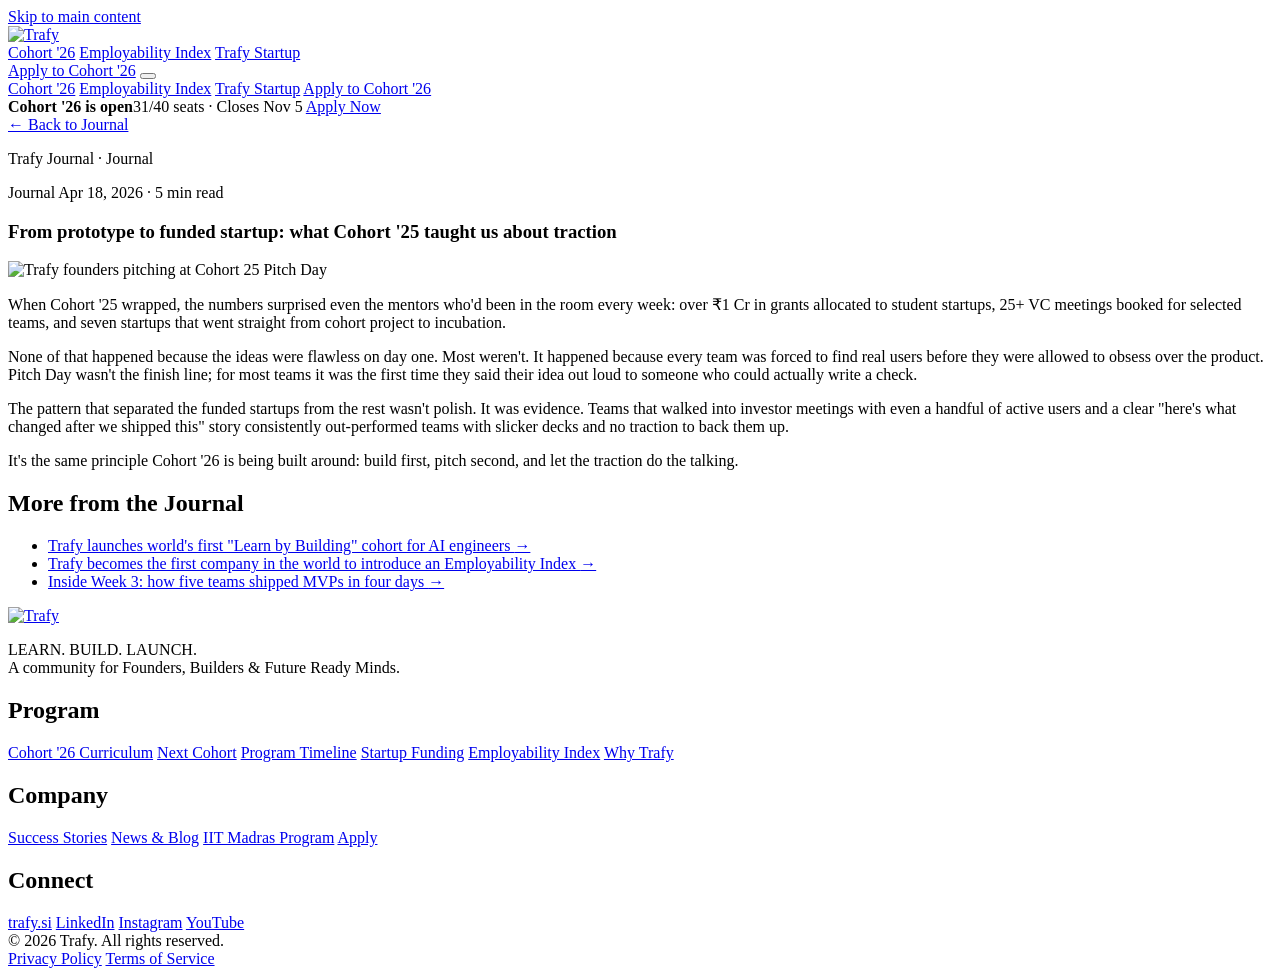
==== blog-cohort25-funding-recap.html @ 62390bb4 "Trafy AI Engineer Cohort site: new cohort page, animated hero, lead pop-up with Google Sheets Co-Aut" ====
<!DOCTYPE html>
<html lang="en">
<head>
<meta charset="UTF-8">
<meta name="viewport" content="width=device-width, initial-scale=1.0">
<title>From prototype to funded startup: what Cohort &apos;25 taught us about traction | Trafy Journal</title>
<meta name="description" content="Over ₹1 Cr in grants allocated, 25+ VC meetings booked, and seven startups incubated: what separated the funded Cohort '25 startups from the rest.">
<!-- Link preview (WhatsApp, LinkedIn, X, Slack...) -->
<meta property="og:type" content="website">
<meta property="og:site_name" content="Trafy">
<meta property="og:title" content="From prototype to funded startup: what Cohort &apos;25 taught us about traction | Trafy Journal">
<meta property="og:description" content="Over ₹1 Cr in grants allocated, 25+ VC meetings booked, and seven startups incubated: what separated the funded Cohort '25 startups from the rest.">
<link rel="canonical" href="https://trafy.si/cohort/blog-cohort25-funding-recap">
<meta property="og:url" content="https://trafy.si/cohort/blog-cohort25-funding-recap">
<meta property="og:image" content="https://trafy.si/cohort/assets/img/og-image.png">
<meta property="og:image:width" content="1200">
<meta property="og:image:height" content="630">
<meta property="og:image:alt" content="Trafy: Learn by Building">
<meta name="twitter:card" content="summary_large_image">
<meta name="twitter:title" content="From prototype to funded startup: what Cohort &apos;25 taught us about traction | Trafy Journal">
<meta name="twitter:description" content="Over ₹1 Cr in grants allocated, 25+ VC meetings booked, and seven startups incubated: what separated the funded Cohort '25 startups from the rest.">
<meta name="twitter:image" content="https://trafy.si/cohort/assets/img/og-image.png">
<link rel="icon" type="image/png" sizes="32x32" href="/cohort/assets/img/favicon-32.png">
<link rel="icon" type="image/png" sizes="48x48" href="/cohort/assets/img/favicon-48.png">
<link rel="icon" type="image/png" sizes="64x64" href="/cohort/assets/img/favicon-64.png">
<link rel="apple-touch-icon" href="/cohort/assets/img/favicon-64.png">
<link rel="preconnect" href="https://fonts.googleapis.com">
<link rel="preconnect" href="https://fonts.gstatic.com" crossorigin>
<link href="https://fonts.googleapis.com/css2?family=Manrope:wght@400..800&family=Instrument+Serif:ital@0;1&display=swap" rel="stylesheet">
<link rel="stylesheet" href="/cohort/css/style.css">
</head>
<body>
<a class="skip-link" href="#main">Skip to main content</a>

<!-- ============ NAV ============ -->
<header class="nav" id="nav">
  <div class="nav__inner">
    <a href="/cohort" class="nav__logo">
      <img src="/cohort/assets/img/trafy-logo-ink.png" alt="Trafy" class="nav__logo-img">
    </a>

    <nav class="nav__links" aria-label="Primary">
      <a href="/cohort/cohort-26">Cohort &apos;26</a>
      <a href="/cohort/employability-index">Employability Index</a>
      <a href="/cohort/trafy-startup">Trafy Startup</a>
    </nav>

    <a href="/cohort#apply" class="btn btn--primary btn--sm nav__cta">Apply to Cohort &apos;26</a>

    <button class="nav__toggle" id="navToggle" aria-label="Toggle menu" aria-expanded="false">
      <span></span><span></span><span></span>
    </button>
  </div>

  <div class="nav__mobile" id="navMobile">
    <a href="/cohort/cohort-26">Cohort &apos;26</a>
    <a href="/cohort/employability-index">Employability Index</a>
    <a href="/cohort/trafy-startup">Trafy Startup</a>
    <a href="/cohort#apply" class="btn btn--primary btn--sm">Apply to Cohort &apos;26</a>
  </div>
</header>

<div class="sticky-cta" id="stickyCta">
  <span class="sticky-cta__text"><strong>Cohort &apos;26 is open</strong><span>31/40 seats · Closes Nov 5</span></span>
  <a href="/cohort#apply" class="btn btn--primary btn--md">Apply Now</a>
</div>

<main id="main">

<!-- ============ JOURNAL HEADER ============ -->
<section class="journal-head">
  <div class="section-inner">
    <a href="/cohort/blog" class="link-arrow journal-head__back"><span>←</span> Back to Journal</a>
    <p class="eyebrow eyebrow--light">Trafy Journal · Journal</p>
  </div>
</section>

<!-- ============ ARTICLE ============ -->
<section class="article-list" aria-label="Article">
  <div class="section-inner">

    <article class="article" id="cohort25-funding-recap">
      <div class="article__meta">
        <span class="news__card-tag news__card-tag--dark">Journal</span>
        <span class="article__date">Apr 18, 2026 · 5 min read</span>
      </div>
      <h1 class="article__title">From prototype to funded startup: what Cohort &apos;25 taught us about traction</h1>
      <div class="article__media">
        <img src="/cohort/assets/img/pitch-2.webp" alt="Trafy founders pitching at Cohort 25 Pitch Day" loading="lazy" decoding="async">
      </div>
      <div class="article__body">
        <p>When Cohort &apos;25 wrapped, the numbers surprised even the mentors who'd been in the room every week: over ₹1 Cr in grants allocated to student startups, 25+ VC meetings booked for selected teams, and seven startups that went straight from cohort project to incubation.</p>
        <p>None of that happened because the ideas were flawless on day one. Most weren't. It happened because every team was forced to find real users before they were allowed to obsess over the product. Pitch Day wasn't the finish line; for most teams it was the first time they said their idea out loud to someone who could actually write a check.</p>
        <p>The pattern that separated the funded startups from the rest wasn't polish. It was evidence. Teams that walked into investor meetings with even a handful of active users and a clear &quot;here's what changed after we shipped this&quot; story consistently out-performed teams with slicker decks and no traction to back them up.</p>
        <p>It's the same principle Cohort &apos;26 is being built around: build first, pitch second, and let the traction do the talking.</p>
      </div>

      <div class="article-related">
        <h2>More from the Journal</h2>
        <ul>
          <li><a class="link-arrow" href="/cohort/blog-learn-by-building-cohort">Trafy launches world&apos;s first &quot;Learn by Building&quot; cohort for AI engineers <span>→</span></a></li>
          <li><a class="link-arrow" href="/cohort/blog-employability-index-first">Trafy becomes the first company in the world to introduce an Employability Index <span>→</span></a></li>
          <li><a class="link-arrow" href="/cohort/blog-week-3-mvp-sprint">Inside Week 3: how five teams shipped MVPs in four days <span>→</span></a></li>
        </ul>
      </div>
    </article>

  </div>
</section>

</main>

<!-- ============ FOOTER ============ -->
<footer class="footer">
  <div class="section-inner footer__grid">
    <div class="footer__brand">
      <a href="/cohort" class="nav__logo footer__logo">
        <img src="/cohort/assets/img/trafy-logo-ink.png" alt="Trafy" class="nav__logo-img">
      </a>
      <p class="footer__tag">LEARN. BUILD. LAUNCH.<br>A community for Founders, Builders &amp; Future Ready Minds.</p>
    </div>

    <nav class="footer__col" aria-label="Program">
      <h2>Program</h2>
      <a href="/cohort/cohort-26">Cohort &apos;26 Curriculum</a>
      <a href="/cohort#next-cohort">Next Cohort</a>
      <a href="/cohort#timeline">Program Timeline</a>
      <a href="/cohort/trafy-startup">Startup Funding</a>
      <a href="/cohort/employability-index">Employability Index</a>
      <a href="/cohort#why-trafy">Why Trafy</a>
    </nav>

    <nav class="footer__col" aria-label="Company">
      <h2>Company</h2>
      <a href="/cohort#success">Success Stories</a>
      <a href="/cohort/blog">News &amp; Blog</a>
      <a href="/cohort#iit-madras">IIT Madras Program</a>
      <a href="/cohort#apply">Apply</a>
    </nav>

    <nav class="footer__col" aria-label="Connect">
      <h2>Connect</h2>
      <a href="#">trafy.si</a>
      <a href="#">LinkedIn</a>
      <a href="#">Instagram</a>
      <a href="#">YouTube</a>
    </nav>
  </div>

  <div class="section-inner footer__bottom">
    <span>© 2026 Trafy. All rights reserved.</span>
    <div class="footer__legal">
      <a href="https://trafy.si/privacy">Privacy Policy</a>
      <a href="https://trafy.si/terms">Terms of Service</a>
    </div>
  </div>
</footer>

<script src="https://cdnjs.cloudflare.com/ajax/libs/gsap/3.12.5/gsap.min.js"></script>
<script src="https://cdnjs.cloudflare.com/ajax/libs/gsap/3.12.5/ScrollTrigger.min.js"></script>
<script src="/cohort/js/main.js"></script>
</body>
</html>
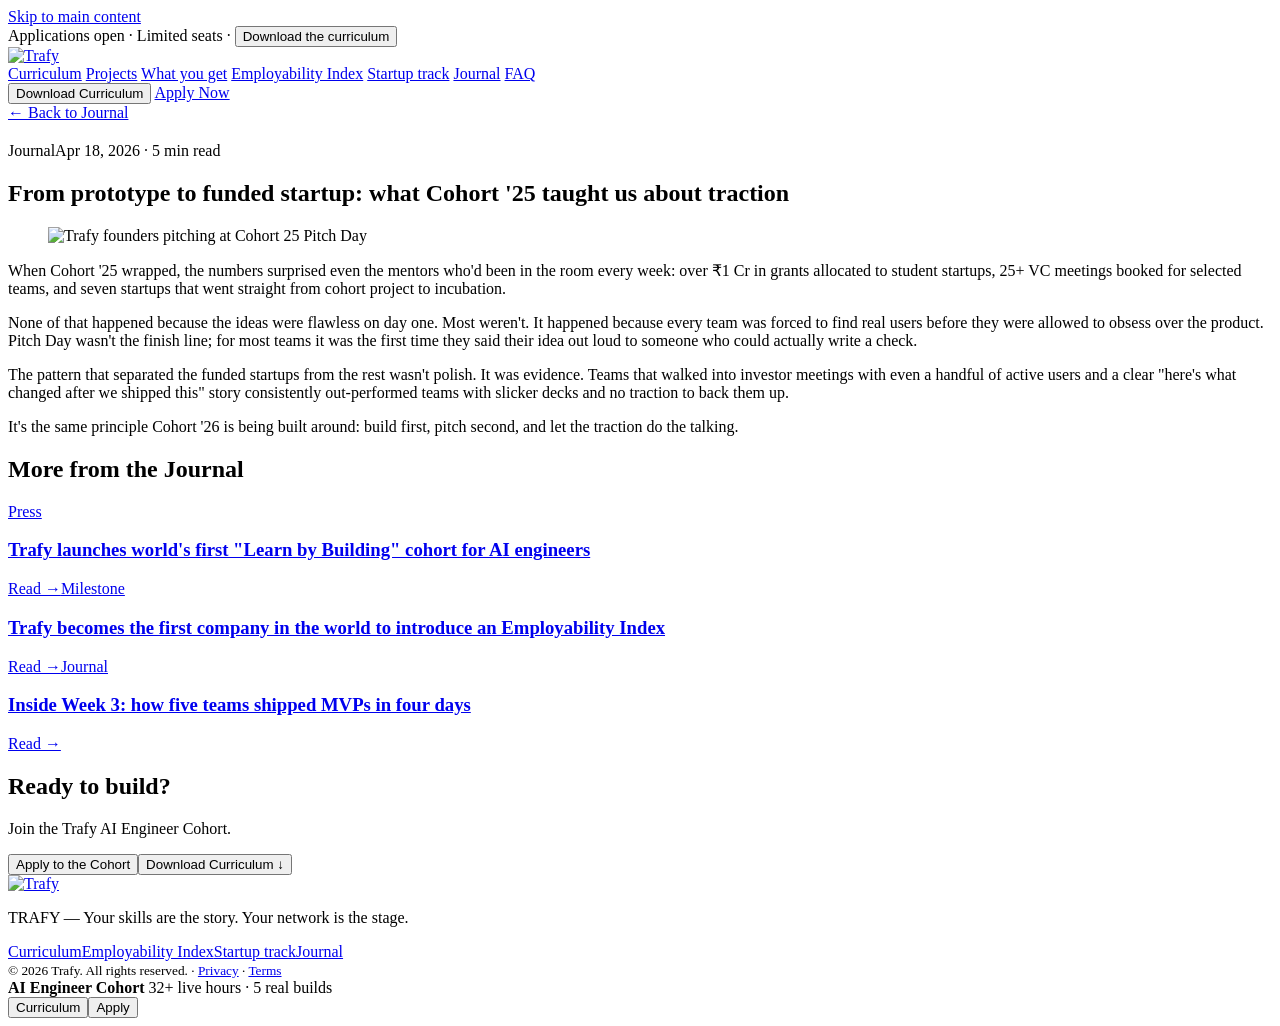
==== commit e6499503: "Restyle Employability, Startup and Journal pages; add lead tracking, thank-you steps and deploy conf" ====
--- a/blog-cohort25-funding-recap.html
+++ b/blog-cohort25-funding-recap.html
@@ -3,161 +3,116 @@
 <head>
 <meta charset="UTF-8">
 <meta name="viewport" content="width=device-width, initial-scale=1.0">
-<title>From prototype to funded startup: what Cohort &apos;25 taught us about traction | Trafy Journal</title>
-<meta name="description" content="Over ₹1 Cr in grants allocated, 25+ VC meetings booked, and seven startups incubated: what separated the funded Cohort '25 startups from the rest.">
-<!-- Link preview (WhatsApp, LinkedIn, X, Slack...) -->
-<meta property="og:type" content="website">
-<meta property="og:site_name" content="Trafy">
-<meta property="og:title" content="From prototype to funded startup: what Cohort &apos;25 taught us about traction | Trafy Journal">
-<meta property="og:description" content="Over ₹1 Cr in grants allocated, 25+ VC meetings booked, and seven startups incubated: what separated the funded Cohort '25 startups from the rest.">
-<link rel="canonical" href="https://trafy.si/cohort/blog-cohort25-funding-recap">
-<meta property="og:url" content="https://trafy.si/cohort/blog-cohort25-funding-recap">
+<title>From prototype to funded startup: what Cohort &#x27;25 taught us about traction | Trafy Journal</title>
+<meta name="description" content="When Cohort &#x27;25 wrapped, the numbers surprised even the mentors who&#x27;d been in the room every week: over ₹1 Cr in grants allocated to student startups, 25+ ">
+<meta property="og:type" content="website"><meta property="og:site_name" content="Trafy">
+<meta property="og:title" content="From prototype to funded startup: what Cohort &#x27;25 taught us about traction | Trafy Journal"><meta property="og:description" content="When Cohort &#x27;25 wrapped, the numbers surprised even the mentors who&#x27;d been in the room every week: over ₹1 Cr in grants allocated to student startups, 25+ ">
 <meta property="og:image" content="https://trafy.si/cohort/assets/img/og-image.png">
-<meta property="og:image:width" content="1200">
-<meta property="og:image:height" content="630">
-<meta property="og:image:alt" content="Trafy: Learn by Building">
-<meta name="twitter:card" content="summary_large_image">
-<meta name="twitter:title" content="From prototype to funded startup: what Cohort &apos;25 taught us about traction | Trafy Journal">
-<meta name="twitter:description" content="Over ₹1 Cr in grants allocated, 25+ VC meetings booked, and seven startups incubated: what separated the funded Cohort '25 startups from the rest.">
-<meta name="twitter:image" content="https://trafy.si/cohort/assets/img/og-image.png">
 <link rel="icon" type="image/png" sizes="32x32" href="/cohort/assets/img/favicon-32.png">
-<link rel="icon" type="image/png" sizes="48x48" href="/cohort/assets/img/favicon-48.png">
 <link rel="icon" type="image/png" sizes="64x64" href="/cohort/assets/img/favicon-64.png">
-<link rel="apple-touch-icon" href="/cohort/assets/img/favicon-64.png">
 <link rel="preconnect" href="https://fonts.googleapis.com">
 <link rel="preconnect" href="https://fonts.gstatic.com" crossorigin>
 <link href="https://fonts.googleapis.com/css2?family=Manrope:wght@400..800&family=Instrument+Serif:ital@0;1&display=swap" rel="stylesheet">
-<link rel="stylesheet" href="/cohort/css/style.css">
+<link rel="stylesheet" href="/cohort/css/cohort.css">
+<link rel="stylesheet" href="/cohort/css/hero.css">
+<link rel="stylesheet" href="/cohort/css/sections.css">
+<link rel="stylesheet" href="/cohort/css/pages.css">
 </head>
 <body>
-<a class="skip-link" href="#main">Skip to main content</a>
+<a class="skip" href="#main">Skip to main content</a>
+<div class="strip">Applications open &middot; Limited seats &middot; <button type="button" data-open-lead>Download the curriculum</button></div>
+<header class="nav" id="nav">
+  <div class="wrap nav__in">
+    <a href="/cohort/" class="nav__logo"><img src="/cohort/assets/img/trafy-logo-ink.png" alt="Trafy"></a>
+    <nav class="nav__links" aria-label="Primary">
+      <a href="/cohort/#curriculum">Curriculum</a>
+      <a href="/cohort/#projects">Projects</a>
+      <a href="/cohort/#perks">What you get</a>
+      <a href="/cohort/employability-index">Employability Index</a>
+      <a href="/cohort/trafy-startup">Startup track</a>
+      <a href="/cohort/blog" class="on" aria-current="page">Journal</a>
+      <a href="/cohort/#faq">FAQ</a>
+    </nav>
+    <div class="nav__cta">
+      <button type="button" class="btn btn--ghost btn--sm" data-open-lead>Download Curriculum</button>
+      <a href="/cohort/#apply" class="btn btn--solid btn--sm">Apply Now</a>
+    </div>
+  </div>
+  <div class="progress" id="progress"></div>
+</header>
+<main id="main">
 
-<!-- ============ NAV ============ -->
-<header class="nav" id="nav">
-  <div class="nav__inner">
-    <a href="/cohort" class="nav__logo">
-      <img src="/cohort/assets/img/trafy-logo-ink.png" alt="Trafy" class="nav__logo-img">
-    </a>
-
-    <nav class="nav__links" aria-label="Primary">
-      <a href="/cohort/cohort-26">Cohort &apos;26</a>
-      <a href="/cohort/employability-index">Employability Index</a>
-      <a href="/cohort/trafy-startup">Trafy Startup</a>
-    </nav>
-
-    <a href="/cohort#apply" class="btn btn--primary btn--sm nav__cta">Apply to Cohort &apos;26</a>
-
-    <button class="nav__toggle" id="navToggle" aria-label="Toggle menu" aria-expanded="false">
-      <span></span><span></span><span></span>
-    </button>
+<article class="art">
+  <div class="wrap wrap--narrow">
+    <a class="link" href="/cohort/blog">&larr; Back to Journal</a>
+    <div class="post__meta" style="margin-top:20px"><span class="tagx">Journal</span><span>Apr 18, 2026 · 5 min read</span></div>
+    <h1>From prototype to funded startup: what Cohort '25 taught us about traction</h1>
+    <figure class="pimg pimg--wide"><img src="/cohort/assets/img/pitch-2.webp" alt="Trafy founders pitching at Cohort 25 Pitch Day" width="1200" height="800"></figure>
+    <div class="prose prose--art"><p>When Cohort '25 wrapped, the numbers surprised even the mentors who'd been in the room every week: over ₹1 Cr in grants allocated to student startups, 25+ VC meetings booked for selected teams, and seven startups that went straight from cohort project to incubation.</p><p>None of that happened because the ideas were flawless on day one. Most weren't. It happened because every team was forced to find real users before they were allowed to obsess over the product. Pitch Day wasn't the finish line; for most teams it was the first time they said their idea out loud to someone who could actually write a check.</p><p>The pattern that separated the funded startups from the rest wasn't polish. It was evidence. Teams that walked into investor meetings with even a handful of active users and a clear "here's what changed after we shipped this" story consistently out-performed teams with slicker decks and no traction to back them up.</p><p>It's the same principle Cohort '26 is being built around: build first, pitch second, and let the traction do the talking.</p></div>
   </div>
-
-  <div class="nav__mobile" id="navMobile">
-    <a href="/cohort/cohort-26">Cohort &apos;26</a>
-    <a href="/cohort/employability-index">Employability Index</a>
-    <a href="/cohort/trafy-startup">Trafy Startup</a>
-    <a href="/cohort#apply" class="btn btn--primary btn--sm">Apply to Cohort &apos;26</a>
+</article>
+<section class="sec sec--tint"><div class="wrap"><h2 class="h2 h2--c">More from the Journal</h2><div class="posts posts--3"><a class="post post--sm" href="/cohort/blog-learn-by-building-cohort"><span class="tagx">Press</span><h3>Trafy launches world's first "Learn by Building" cohort for AI engineers</h3><span class="post__more">Read &rarr;</span></a><a class="post post--sm" href="/cohort/blog-employability-index-first"><span class="tagx">Milestone</span><h3>Trafy becomes the first company in the world to introduce an Employability Index</h3><span class="post__more">Read &rarr;</span></a><a class="post post--sm" href="/cohort/blog-week-3-mvp-sprint"><span class="tagx">Journal</span><h3>Inside Week 3: how five teams shipped MVPs in four days</h3><span class="post__more">Read &rarr;</span></a></div></div></section>
+<section class="final"><div class="wrap final__in"><h2>Ready to build?</h2><p>Join the Trafy AI Engineer Cohort.</p><div class="hero__cta hero__cta--c"><button type="button" class="btn btn--solid btn--lg" data-open-lead data-intent="apply">Apply to the Cohort</button><button type="button" class="btn btn--outline-light btn--lg" data-open-lead>Download Curriculum <span aria-hidden="true">&darr;</span></button></div></div></section>
+</main>
+<footer class="foot">
+  <div class="wrap foot__in">
+    <a href="/cohort/" class="nav__logo"><img src="/cohort/assets/img/trafy-logo-ink.png" alt="Trafy"></a>
+    <p>TRAFY &mdash; Your skills are the story. Your network is the stage.</p>
+    <nav class="foot__links" aria-label="More"><a href="/cohort/#curriculum">Curriculum</a><a href="/cohort/employability-index">Employability Index</a><a href="/cohort/trafy-startup">Startup track</a><a href="/cohort/blog">Journal</a></nav>
+    <small>&copy; 2026 Trafy. All rights reserved. &middot; <a href="https://trafy.si/privacy">Privacy</a> &middot; <a href="https://trafy.si/terms">Terms</a></small>
   </div>
-</header>
-
-<div class="sticky-cta" id="stickyCta">
-  <span class="sticky-cta__text"><strong>Cohort &apos;26 is open</strong><span>31/40 seats · Closes Nov 5</span></span>
-  <a href="/cohort#apply" class="btn btn--primary btn--md">Apply Now</a>
+</footer>
+<div class="sticky" id="sticky">
+  <span><strong>AI Engineer Cohort</strong> 32+ live hours &middot; 5 real builds</span>
+  <div><button type="button" class="btn btn--ghost btn--sm" data-open-lead>Curriculum</button><button type="button" class="btn btn--solid btn--sm" data-open-lead data-intent="apply">Apply</button></div>
 </div>
 
-<main id="main">
-
-<!-- ============ JOURNAL HEADER ============ -->
-<section class="journal-head">
-  <div class="section-inner">
-    <a href="/cohort/blog" class="link-arrow journal-head__back"><span>←</span> Back to Journal</a>
-    <p class="eyebrow eyebrow--light">Trafy Journal · Journal</p>
-  </div>
-</section>
-
-<!-- ============ ARTICLE ============ -->
-<section class="article-list" aria-label="Article">
-  <div class="section-inner">
-
-    <article class="article" id="cohort25-funding-recap">
-      <div class="article__meta">
-        <span class="news__card-tag news__card-tag--dark">Journal</span>
-        <span class="article__date">Apr 18, 2026 · 5 min read</span>
-      </div>
-      <h1 class="article__title">From prototype to funded startup: what Cohort &apos;25 taught us about traction</h1>
-      <div class="article__media">
-        <img src="/cohort/assets/img/pitch-2.webp" alt="Trafy founders pitching at Cohort 25 Pitch Day" loading="lazy" decoding="async">
-      </div>
-      <div class="article__body">
-        <p>When Cohort &apos;25 wrapped, the numbers surprised even the mentors who'd been in the room every week: over ₹1 Cr in grants allocated to student startups, 25+ VC meetings booked for selected teams, and seven startups that went straight from cohort project to incubation.</p>
-        <p>None of that happened because the ideas were flawless on day one. Most weren't. It happened because every team was forced to find real users before they were allowed to obsess over the product. Pitch Day wasn't the finish line; for most teams it was the first time they said their idea out loud to someone who could actually write a check.</p>
-        <p>The pattern that separated the funded startups from the rest wasn't polish. It was evidence. Teams that walked into investor meetings with even a handful of active users and a clear &quot;here's what changed after we shipped this&quot; story consistently out-performed teams with slicker decks and no traction to back them up.</p>
-        <p>It's the same principle Cohort &apos;26 is being built around: build first, pitch second, and let the traction do the talking.</p>
-      </div>
-
-      <div class="article-related">
-        <h2>More from the Journal</h2>
+<!-- LEAD MODAL -->
+<div class="modal" id="leadModal" role="dialog" aria-modal="true" aria-labelledby="leadTitle" hidden>
+  <div class="modal__box">
+    <button type="button" class="modal__x" data-close-lead aria-label="Close">&times;</button>
+    <aside class="modal__art">
+      <img src="/cohort/assets/img/pitch-1.webp" alt="" loading="lazy">
+      <div class="modal__artcopy">
+        <p class="eyebrow">Trafy AI Engineer Cohort</p>
+        <h3>Get the full 8-week curriculum</h3>
         <ul>
-          <li><a class="link-arrow" href="/cohort/blog-learn-by-building-cohort">Trafy launches world&apos;s first &quot;Learn by Building&quot; cohort for AI engineers <span>→</span></a></li>
-          <li><a class="link-arrow" href="/cohort/blog-employability-index-first">Trafy becomes the first company in the world to introduce an Employability Index <span>→</span></a></li>
-          <li><a class="link-arrow" href="/cohort/blog-week-3-mvp-sprint">Inside Week 3: how five teams shipped MVPs in four days <span>→</span></a></li>
+          <li>16 classes, topic by topic</li>
+          <li>4 projects + individual capstone</li>
+          <li>Tech stack, evaluation and outcomes</li>
         </ul>
       </div>
-    </article>
-
-  </div>
-</section>
-
-</main>
-
-<!-- ============ FOOTER ============ -->
-<footer class="footer">
-  <div class="section-inner footer__grid">
-    <div class="footer__brand">
-      <a href="/cohort" class="nav__logo footer__logo">
-        <img src="/cohort/assets/img/trafy-logo-ink.png" alt="Trafy" class="nav__logo-img">
-      </a>
-      <p class="footer__tag">LEARN. BUILD. LAUNCH.<br>A community for Founders, Builders &amp; Future Ready Minds.</p>
+    </aside>
+    <div class="modal__form" id="leadFormWrap">
+      <h2 id="leadTitle">Download the curriculum</h2>
+      <p class="modal__sub">Tell us a little about yourself and the PDF downloads instantly. A Trafy counsellor may follow up.</p>
+      <form id="leadForm" novalidate>
+        <label>Full name *<input name="name" type="text" autocomplete="name" placeholder="Full name" required></label>
+        <label>Email *<input name="email" type="email" autocomplete="email" placeholder="you@example.com" required></label>
+        <div class="row">
+          <label>Phone *<span class="phone"><i>+91</i><input name="phone" type="tel" inputmode="numeric" autocomplete="tel-national" placeholder="10-digit number" maxlength="10" required></span></label>
+          <label>Graduation year *<select name="year" required><option value="">Select</option></select></label>
+        </div>
+        <fieldset><legend>Are you a working professional? *</legend>
+          <label class="radio"><input type="radio" name="pro" value="Yes" required> Yes</label>
+          <label class="radio"><input type="radio" name="pro" value="No"> No</label>
+        </fieldset>
+        <p class="err" id="leadErr" role="alert" hidden></p>
+        <button type="submit" class="btn btn--solid btn--lg btn--block">Download Curriculum &darr;</button>
+        <p class="modal__fine">Your details help us tailor guidance. We never sell your data.</p>
+      </form>
     </div>
-
-    <nav class="footer__col" aria-label="Program">
-      <h2>Program</h2>
-      <a href="/cohort/cohort-26">Cohort &apos;26 Curriculum</a>
-      <a href="/cohort#next-cohort">Next Cohort</a>
-      <a href="/cohort#timeline">Program Timeline</a>
-      <a href="/cohort/trafy-startup">Startup Funding</a>
-      <a href="/cohort/employability-index">Employability Index</a>
-      <a href="/cohort#why-trafy">Why Trafy</a>
-    </nav>
-
-    <nav class="footer__col" aria-label="Company">
-      <h2>Company</h2>
-      <a href="/cohort#success">Success Stories</a>
-      <a href="/cohort/blog">News &amp; Blog</a>
-      <a href="/cohort#iit-madras">IIT Madras Program</a>
-      <a href="/cohort#apply">Apply</a>
-    </nav>
-
-    <nav class="footer__col" aria-label="Connect">
-      <h2>Connect</h2>
-      <a href="#">trafy.si</a>
-      <a href="#">LinkedIn</a>
-      <a href="#">Instagram</a>
-      <a href="#">YouTube</a>
-    </nav>
-  </div>
-
-  <div class="section-inner footer__bottom">
-    <span>© 2026 Trafy. All rights reserved.</span>
-    <div class="footer__legal">
-      <a href="https://trafy.si/privacy">Privacy Policy</a>
-      <a href="https://trafy.si/terms">Terms of Service</a>
+    <div class="modal__form modal__done" id="leadDone" hidden>
+      <h2>Thank you! Your curriculum is on its way.</h2>
+      <p class="modal__sub">Your download should start automatically. If it didn&rsquo;t, use the button below.</p>
+      <ol class="next"><li><b>Read the curriculum.</b> 8 phases, 16 classes, topic by topic.</li><li><b>Expect a call.</b> A Trafy counsellor will reach out on the number you shared.</li><li><b>Apply when you&rsquo;re ready.</b> No coding experience needed.</li></ol>
+      <a class="btn btn--solid btn--lg btn--block" id="leadDl" href="/cohort/assets/downloads/trafy-ai-engineer-cohort-curriculum.pdf" download>Download Curriculum (PDF)</a>
+      <button type="button" class="link" data-close-lead>Back to the page</button>
     </div>
   </div>
-</footer>
+</div>
 
-<script src="https://cdnjs.cloudflare.com/ajax/libs/gsap/3.12.5/gsap.min.js"></script>
-<script src="https://cdnjs.cloudflare.com/ajax/libs/gsap/3.12.5/ScrollTrigger.min.js"></script>
-<script src="/cohort/js/main.js"></script>
+<script>document.documentElement.classList.add("js")</script>
+<script src="/cohort/js/cohort.js"></script>
 </body>
 </html>
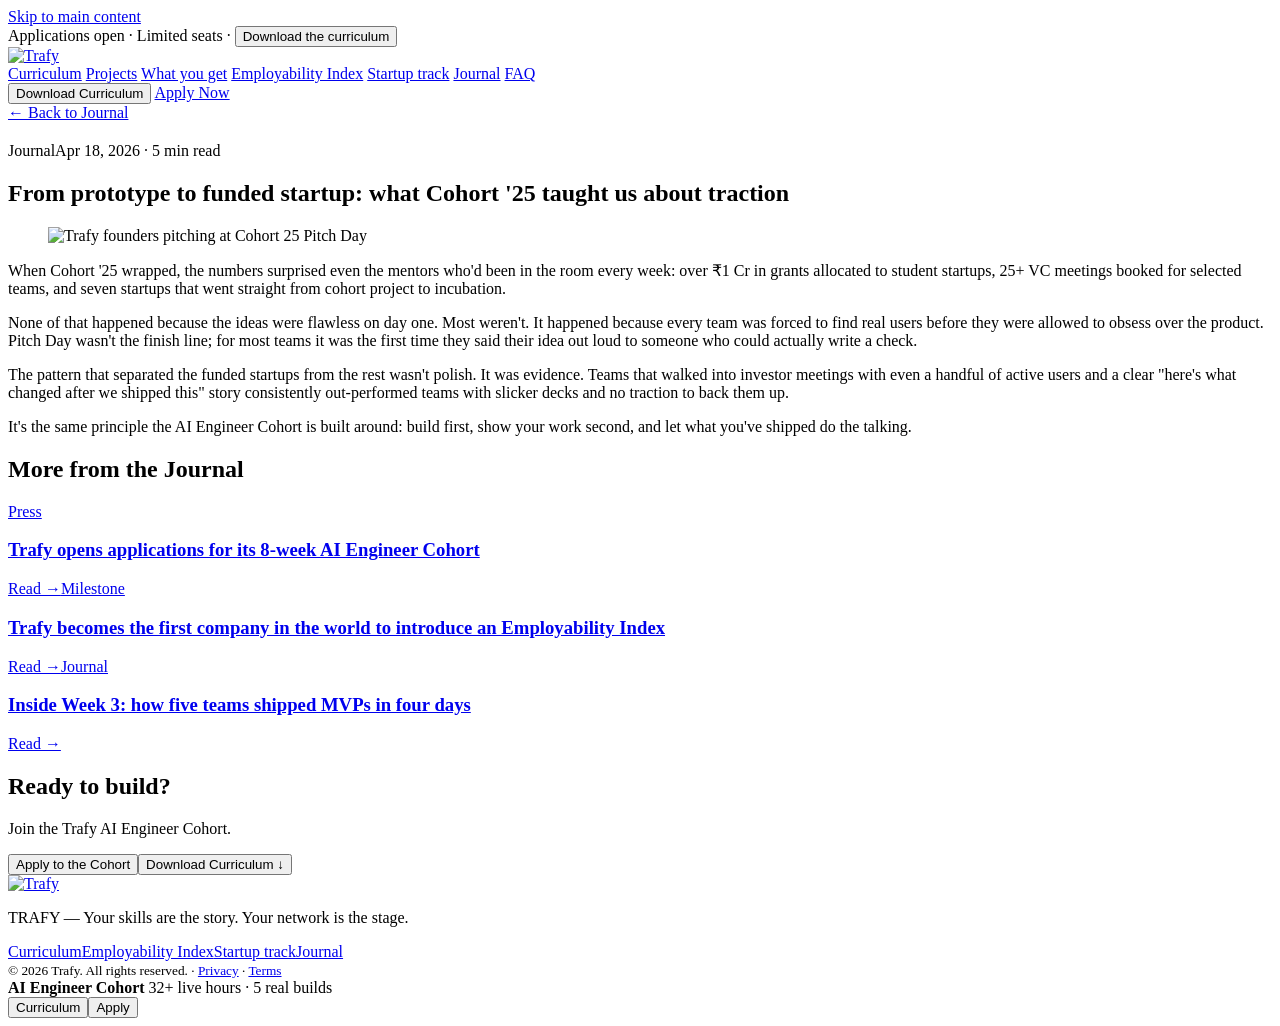
==== commit c3a734fd: "Rewrite Journal articles for the 8-week AI Engineer Cohort Co-Authored-By: Claude Sonnet 5.5 <norepl" ====
--- a/blog-cohort25-funding-recap.html
+++ b/blog-cohort25-funding-recap.html
@@ -48,10 +48,10 @@
     <div class="post__meta" style="margin-top:20px"><span class="tagx">Journal</span><span>Apr 18, 2026 · 5 min read</span></div>
     <h1>From prototype to funded startup: what Cohort '25 taught us about traction</h1>
     <figure class="pimg pimg--wide"><img src="/cohort/assets/img/pitch-2.webp" alt="Trafy founders pitching at Cohort 25 Pitch Day" width="1200" height="800"></figure>
-    <div class="prose prose--art"><p>When Cohort '25 wrapped, the numbers surprised even the mentors who'd been in the room every week: over ₹1 Cr in grants allocated to student startups, 25+ VC meetings booked for selected teams, and seven startups that went straight from cohort project to incubation.</p><p>None of that happened because the ideas were flawless on day one. Most weren't. It happened because every team was forced to find real users before they were allowed to obsess over the product. Pitch Day wasn't the finish line; for most teams it was the first time they said their idea out loud to someone who could actually write a check.</p><p>The pattern that separated the funded startups from the rest wasn't polish. It was evidence. Teams that walked into investor meetings with even a handful of active users and a clear "here's what changed after we shipped this" story consistently out-performed teams with slicker decks and no traction to back them up.</p><p>It's the same principle Cohort '26 is being built around: build first, pitch second, and let the traction do the talking.</p></div>
+    <div class="prose prose--art"><p>When Cohort '25 wrapped, the numbers surprised even the mentors who'd been in the room every week: over ₹1 Cr in grants allocated to student startups, 25+ VC meetings booked for selected teams, and seven startups that went straight from cohort project to incubation.</p><p>None of that happened because the ideas were flawless on day one. Most weren't. It happened because every team was forced to find real users before they were allowed to obsess over the product. Pitch Day wasn't the finish line; for most teams it was the first time they said their idea out loud to someone who could actually write a check.</p><p>The pattern that separated the funded startups from the rest wasn't polish. It was evidence. Teams that walked into investor meetings with even a handful of active users and a clear "here's what changed after we shipped this" story consistently out-performed teams with slicker decks and no traction to back them up.</p><p>It's the same principle the AI Engineer Cohort is built around: build first, show your work second, and let what you've shipped do the talking.</p></div>
   </div>
 </article>
-<section class="sec sec--tint"><div class="wrap"><h2 class="h2 h2--c">More from the Journal</h2><div class="posts posts--3"><a class="post post--sm" href="/cohort/blog-learn-by-building-cohort"><span class="tagx">Press</span><h3>Trafy launches world's first "Learn by Building" cohort for AI engineers</h3><span class="post__more">Read &rarr;</span></a><a class="post post--sm" href="/cohort/blog-employability-index-first"><span class="tagx">Milestone</span><h3>Trafy becomes the first company in the world to introduce an Employability Index</h3><span class="post__more">Read &rarr;</span></a><a class="post post--sm" href="/cohort/blog-week-3-mvp-sprint"><span class="tagx">Journal</span><h3>Inside Week 3: how five teams shipped MVPs in four days</h3><span class="post__more">Read &rarr;</span></a></div></div></section>
+<section class="sec sec--tint"><div class="wrap"><h2 class="h2 h2--c">More from the Journal</h2><div class="posts posts--3"><a class="post post--sm" href="/cohort/blog-learn-by-building-cohort"><span class="tagx">Press</span><h3>Trafy opens applications for its 8-week AI Engineer Cohort</h3><span class="post__more">Read &rarr;</span></a><a class="post post--sm" href="/cohort/blog-employability-index-first"><span class="tagx">Milestone</span><h3>Trafy becomes the first company in the world to introduce an Employability Index</h3><span class="post__more">Read &rarr;</span></a><a class="post post--sm" href="/cohort/blog-week-3-mvp-sprint"><span class="tagx">Journal</span><h3>Inside Week 3: how five teams shipped MVPs in four days</h3><span class="post__more">Read &rarr;</span></a></div></div></section>
 <section class="final"><div class="wrap final__in"><h2>Ready to build?</h2><p>Join the Trafy AI Engineer Cohort.</p><div class="hero__cta hero__cta--c"><button type="button" class="btn btn--solid btn--lg" data-open-lead data-intent="apply">Apply to the Cohort</button><button type="button" class="btn btn--outline-light btn--lg" data-open-lead>Download Curriculum <span aria-hidden="true">&darr;</span></button></div></div></section>
 </main>
 <footer class="foot">
